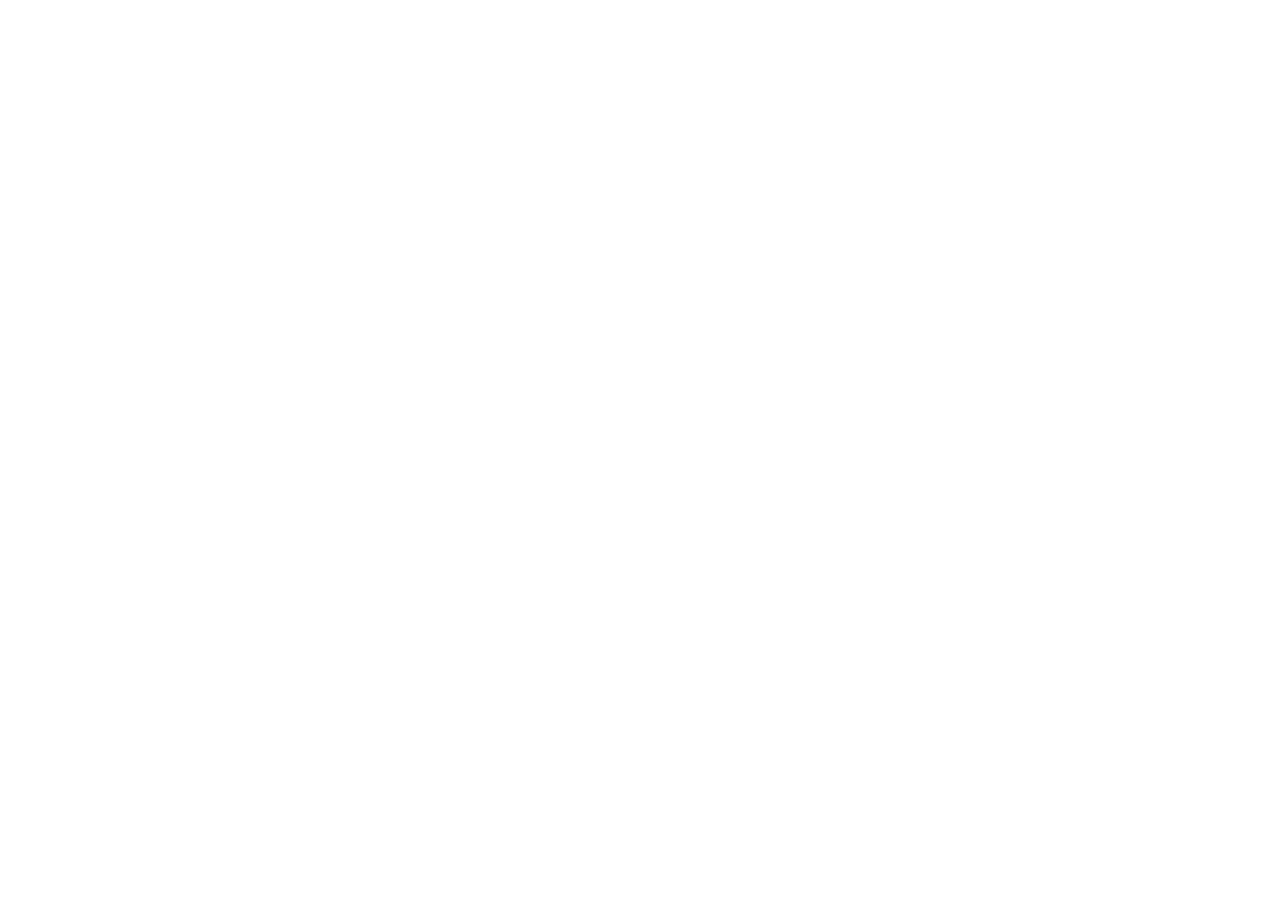
==== index.html @ bbc187f4 "first commit" ====
<!DOCTYPE html>
<html lang="en">
<head>
    <meta charset="UTF-8">
    <meta name="viewport" content="width=device-width, initial-scale=1.0">
    <title>Document</title>
</head>
<body>
    <header>
        
    </header>




</body>
</html>
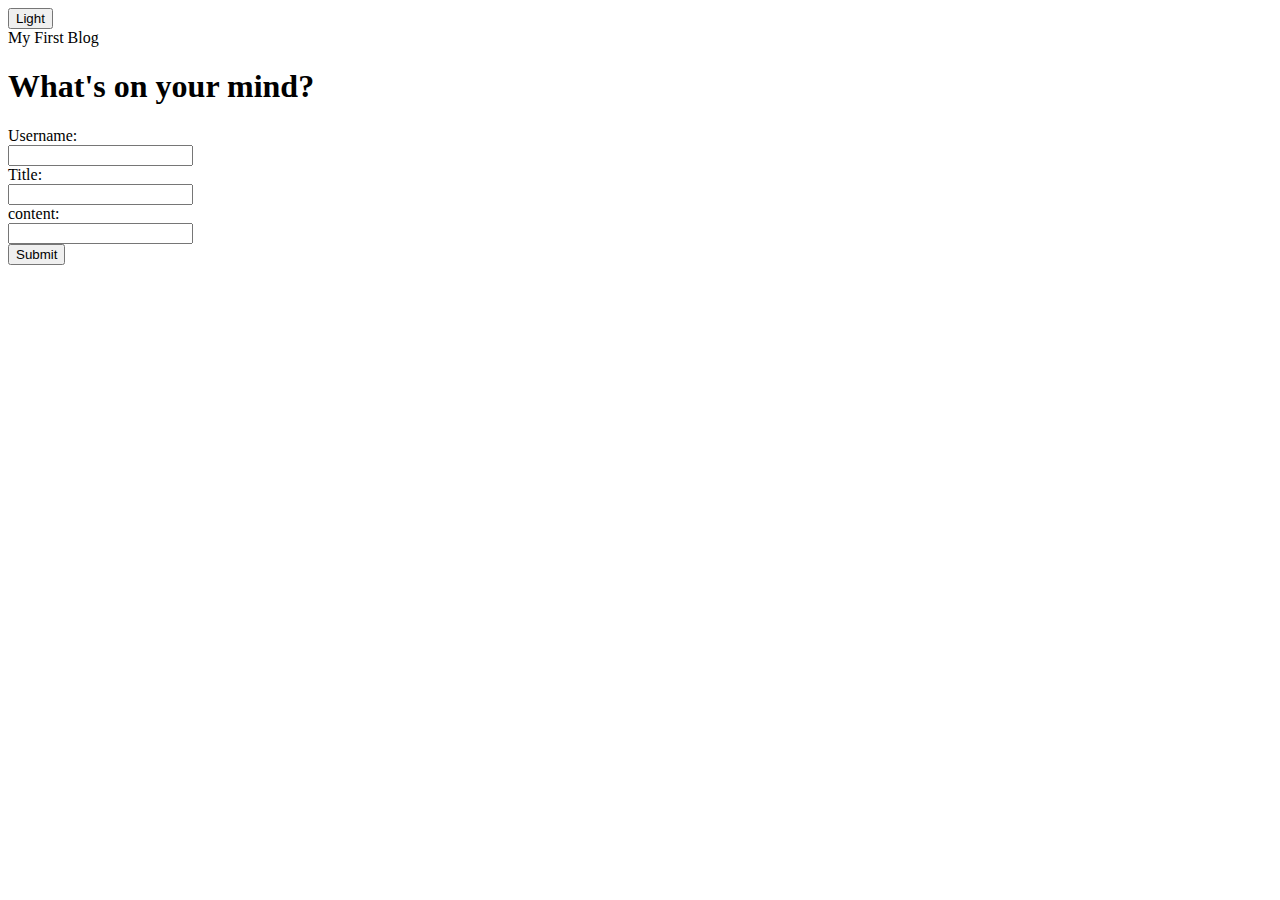
==== commit 81b877f7: "added html elements to index" ====
--- a/index.html
+++ b/index.html
@@ -7,11 +7,29 @@
 </head>
 <body>
     <header>
-        
+        <button id="theme-btn">Light</button>
     </header>
 
 
+    <!-- Section for the image on the left of the home page -->
+    <section>
+        <div class="circle">My First Blog</div>
+    </section>
 
+    <!-- Section for the form entry -->
+     <section>
+        <h1>What's on your mind?</h1>
+        <form>
+            <label for="username">Username:</label><br>
+            <input type="text" id="username" name="username"><br>
+            <label for="title">Title:</label><br>
+            <input type="text" id="title" name="title"><br>
+            <label for="content">content:</label><br>
+            <input type="text" id="content" name="content"><br>
+            <input type="submit" value="Submit">
+
+        </form>
+     </section>
 
 </body>
 </html>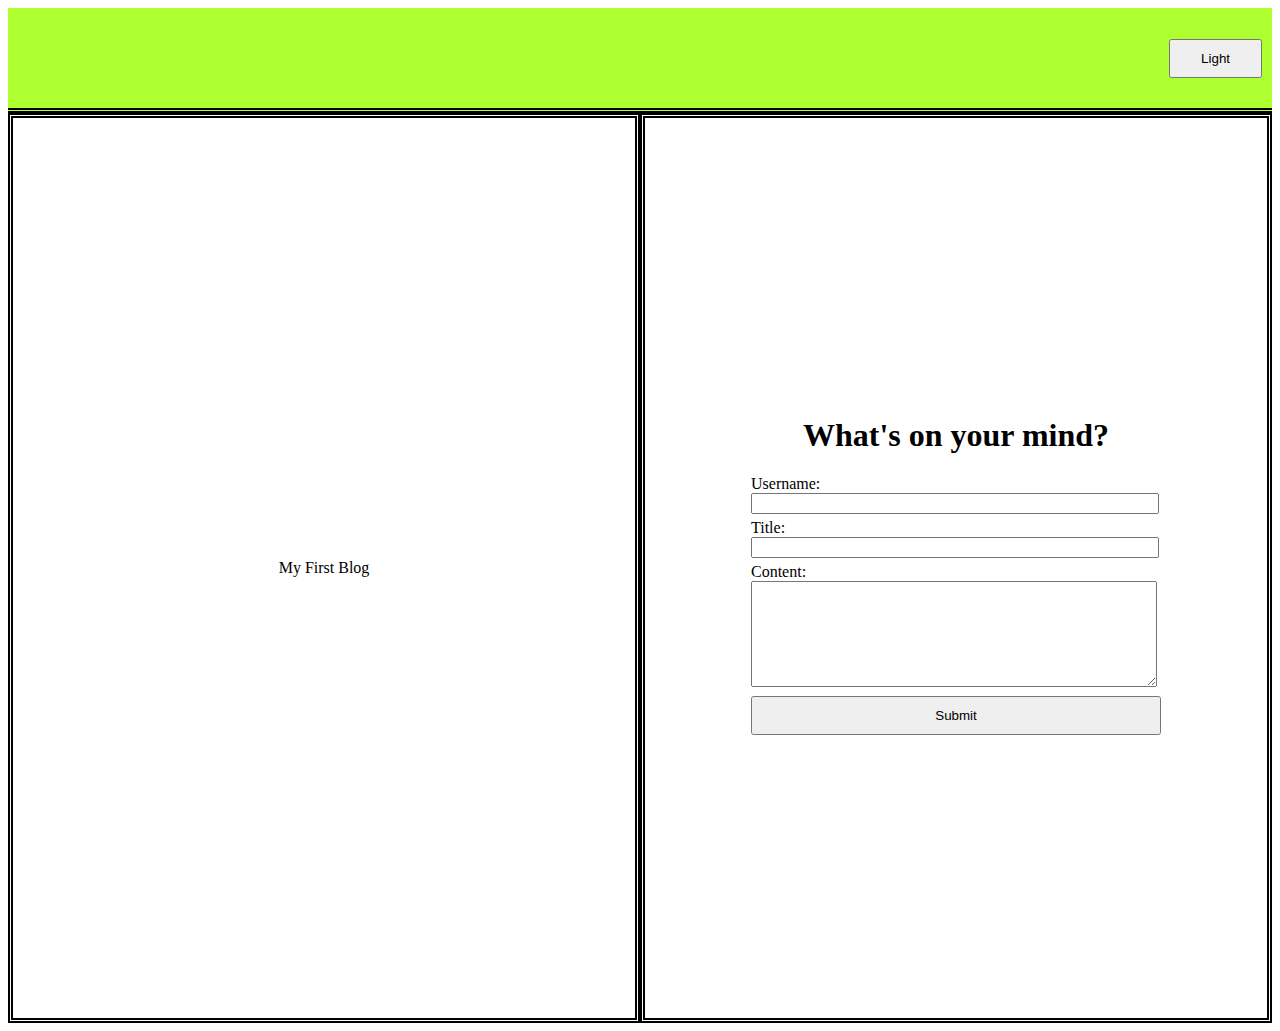
==== commit 1165e511: "placed all elements in correct area in index" ====
--- a/index.html
+++ b/index.html
@@ -3,33 +3,42 @@
 <head>
     <meta charset="UTF-8">
     <meta name="viewport" content="width=device-width, initial-scale=1.0">
-    <title>Document</title>
+    <title>My First Blog</title>
+    <link rel="stylesheet" href="./Assets/css/form.css">
+    <link rel="stylesheet" href="./Assets/css/styles.css">
+
 </head>
 <body>
     <header>
         <button id="theme-btn">Light</button>
     </header>
 
+    <div class="viewport">
+        <!-- Section for the image on the left of the home page -->
+        <section>
+            <div class="circle">My First Blog</div>
+        </section>
 
-    <!-- Section for the image on the left of the home page -->
-    <section>
-        <div class="circle">My First Blog</div>
-    </section>
+        <!-- Section for the form entry -->
+        <section>
+            <h1>What's on your mind?</h1>
+            <form>
+                <label for="username">Username:</label><br>
+                <input type="text" id="username" name="username"><br>
 
-    <!-- Section for the form entry -->
-     <section>
-        <h1>What's on your mind?</h1>
-        <form>
-            <label for="username">Username:</label><br>
-            <input type="text" id="username" name="username"><br>
-            <label for="title">Title:</label><br>
-            <input type="text" id="title" name="title"><br>
-            <label for="content">content:</label><br>
-            <input type="text" id="content" name="content"><br>
-            <input type="submit" value="Submit">
+                <label for="title">Title:</label><br>
+                <input type="text" id="title" name="title"><br>
 
-        </form>
-     </section>
+                <label for="content">Content:</label><br>
+                <textarea type="text" id="content" name="content"></textarea><br>
 
+                <input type="submit" id="submit" value="Submit">
+
+            </form>
+        </section>
+    </div>
+
+     <script src="./Assets/js/logic.js"></script>
+     <script src="./Assets/js/form.js"></script>
 </body>
 </html>--- a/Assets/css/form.css
+++ b/Assets/css/form.css
@@ -0,0 +1,48 @@
+header  {
+    display: flex;
+    justify-content: flex-end;
+    align-items: center;
+    height: 100px;
+    background-color: greenyellow;
+    border-bottom: 5px double black;
+}
+
+#theme-btn {
+    margin: 10px;
+    padding: 10px 30px;
+    
+
+}
+
+.viewport {
+    display: flex;
+    justify-content: space-evenly;
+    align-items: stretch;
+}
+
+.viewport section {
+    width: 50%;
+    height: 100vh;
+    align-self: center;
+    border: 5px double black;
+    display: flex;
+    flex-direction: column;
+    align-items: center;
+    justify-content: center;
+}
+
+.viewport section input {
+    width: 400px;
+    margin-bottom: 5px;
+}
+
+#content {
+    width: 400px;
+    margin-bottom: 5px;
+    height: 100px;
+}
+
+#submit {
+    width: 410px;
+    padding: 10px 0;
+}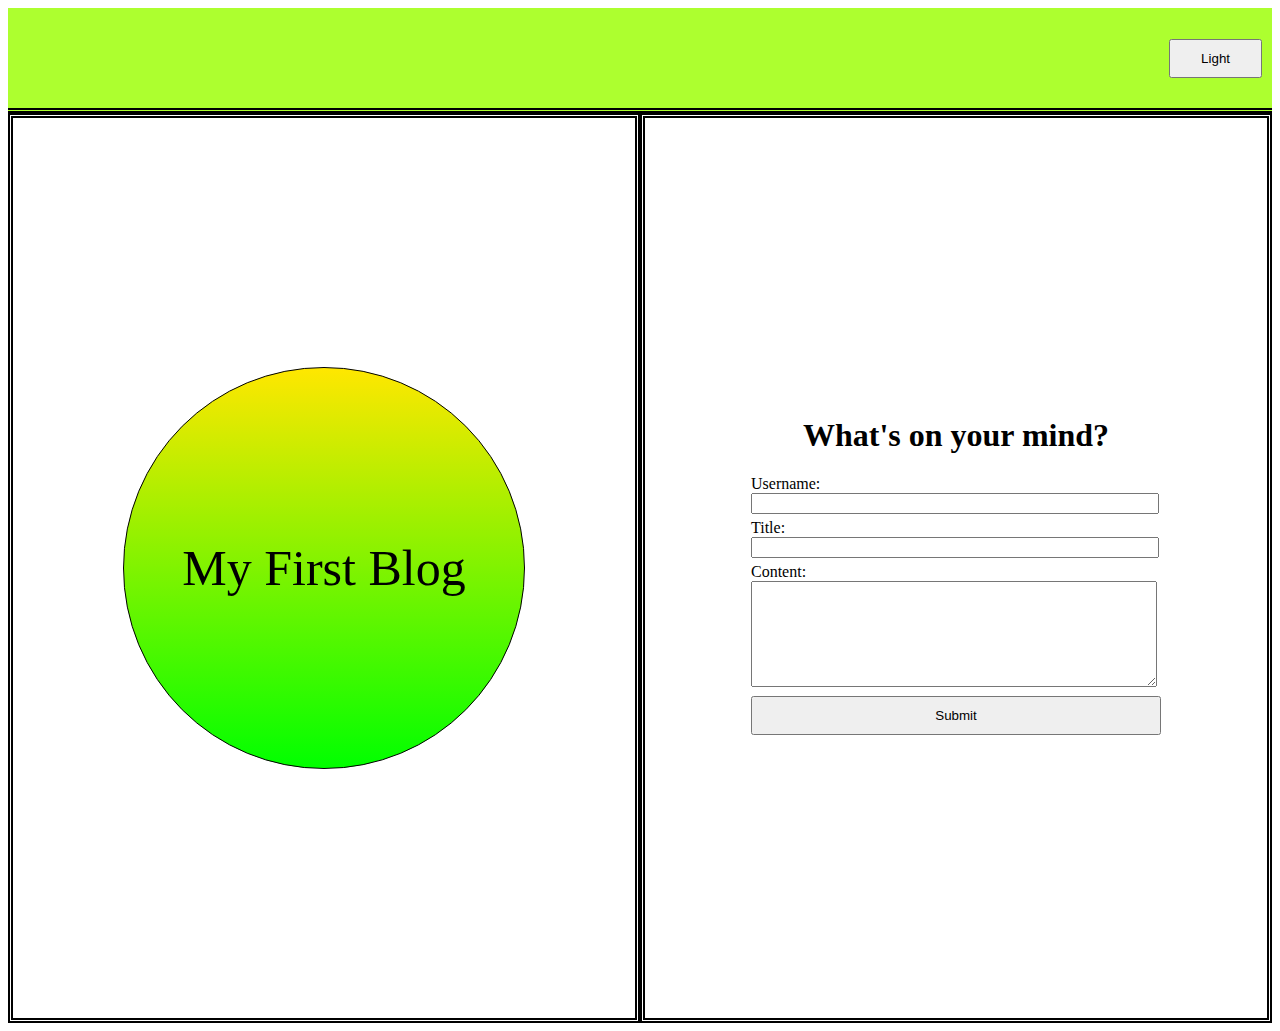
==== commit e17bc39c: "stopping point" ====
--- a/index.html
+++ b/index.html
@@ -32,7 +32,7 @@
                 <label for="content">Content:</label><br>
                 <textarea type="text" id="content" name="content"></textarea><br>
 
-                <input type="submit" id="submit" value="Submit">
+                <input type="button" id="submit" value="Submit">
 
             </form>
         </section>
--- a/Assets/css/form.css
+++ b/Assets/css/form.css
@@ -5,13 +5,6 @@
     height: 100px;
     background-color: greenyellow;
     border-bottom: 5px double black;
-}
-
-#theme-btn {
-    margin: 10px;
-    padding: 10px 30px;
-    
-
 }
 
 .viewport {
@@ -45,4 +38,17 @@
 #submit {
     width: 410px;
     padding: 10px 0;
+}
+
+.circle {
+    display: flex;
+    height: 400px;
+    width: 400px;
+    border: 1px solid black;
+    border-radius: 100%;
+    justify-content: center;
+    align-items: center;
+    background: rgb(1,255,0);
+    background: linear-gradient(0deg, rgba(1,255,0,1) 0%, rgba(255,231,0,1) 100%);
+    font-size: 50px;
 }--- a/Assets/css/styles.css
+++ b/Assets/css/styles.css
@@ -0,0 +1,4 @@
+#theme-btn {
+    margin: 10px;
+    padding: 10px 30px;
+}